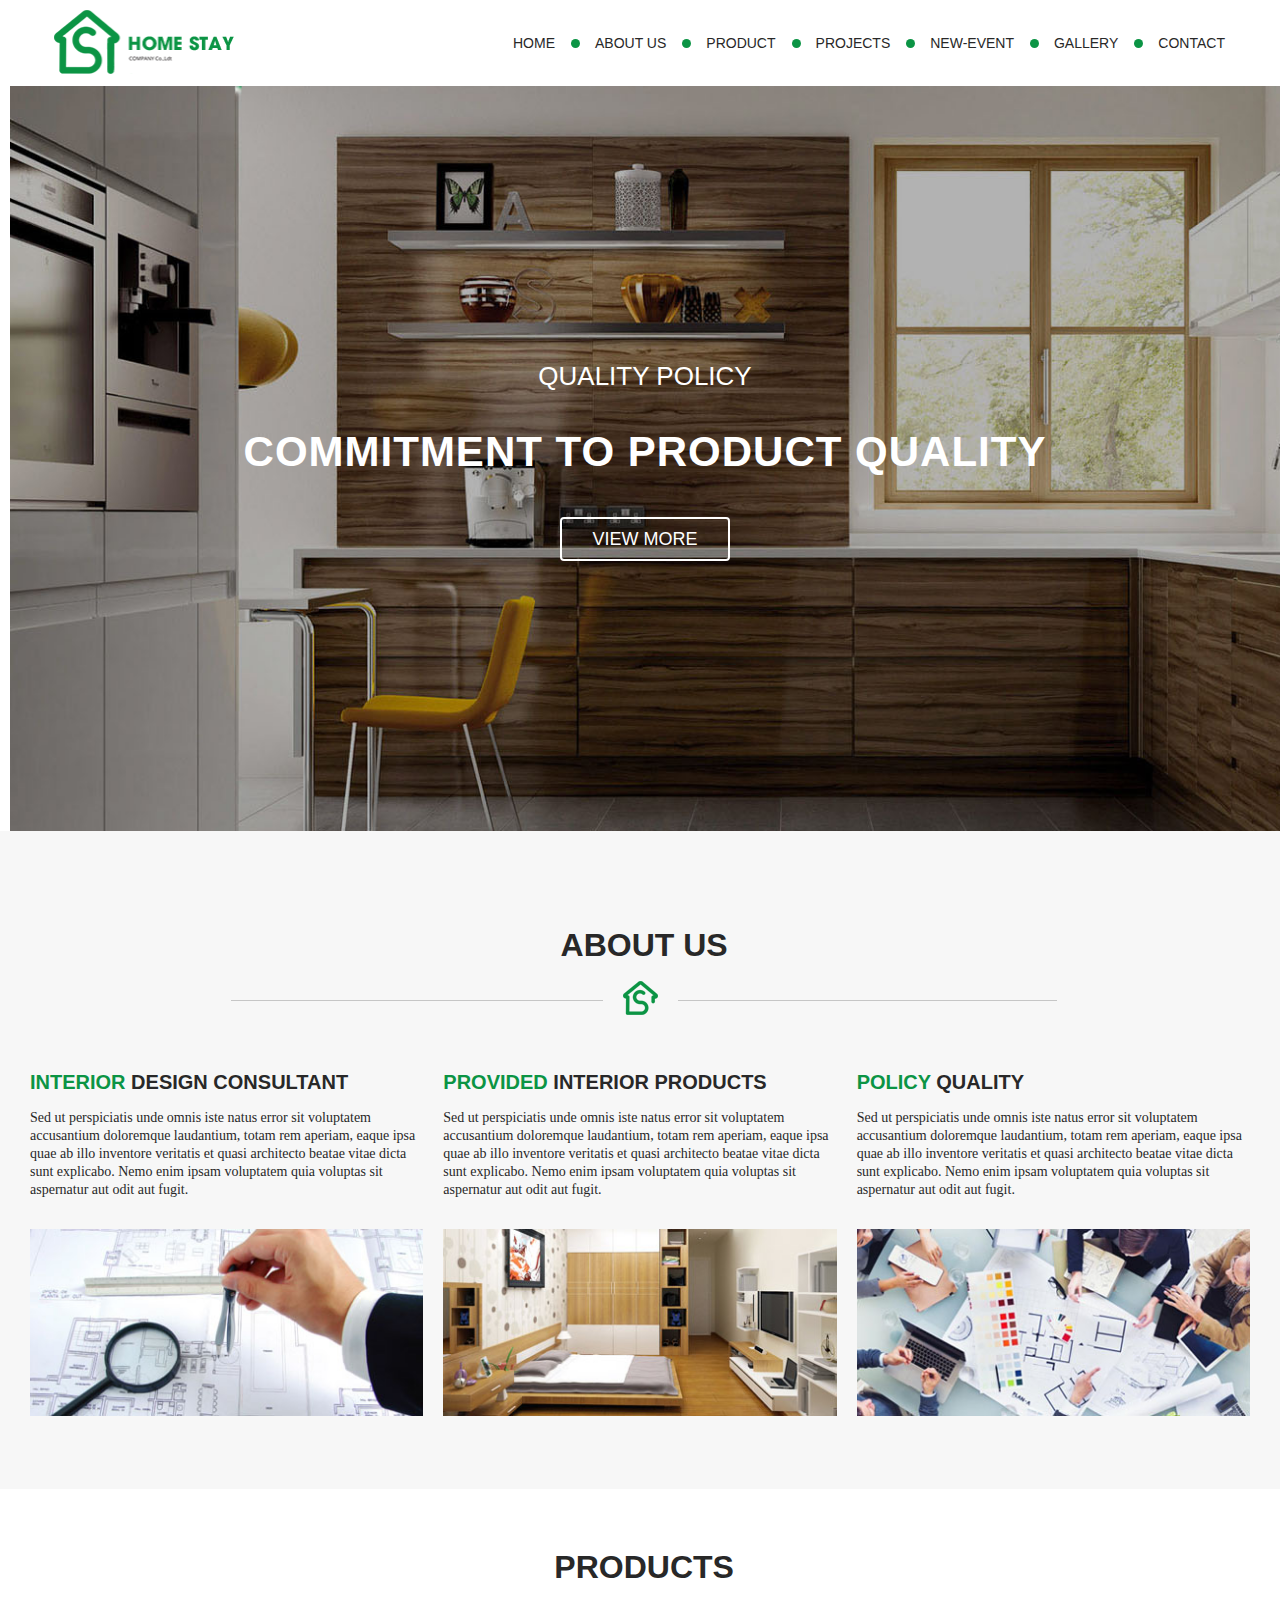
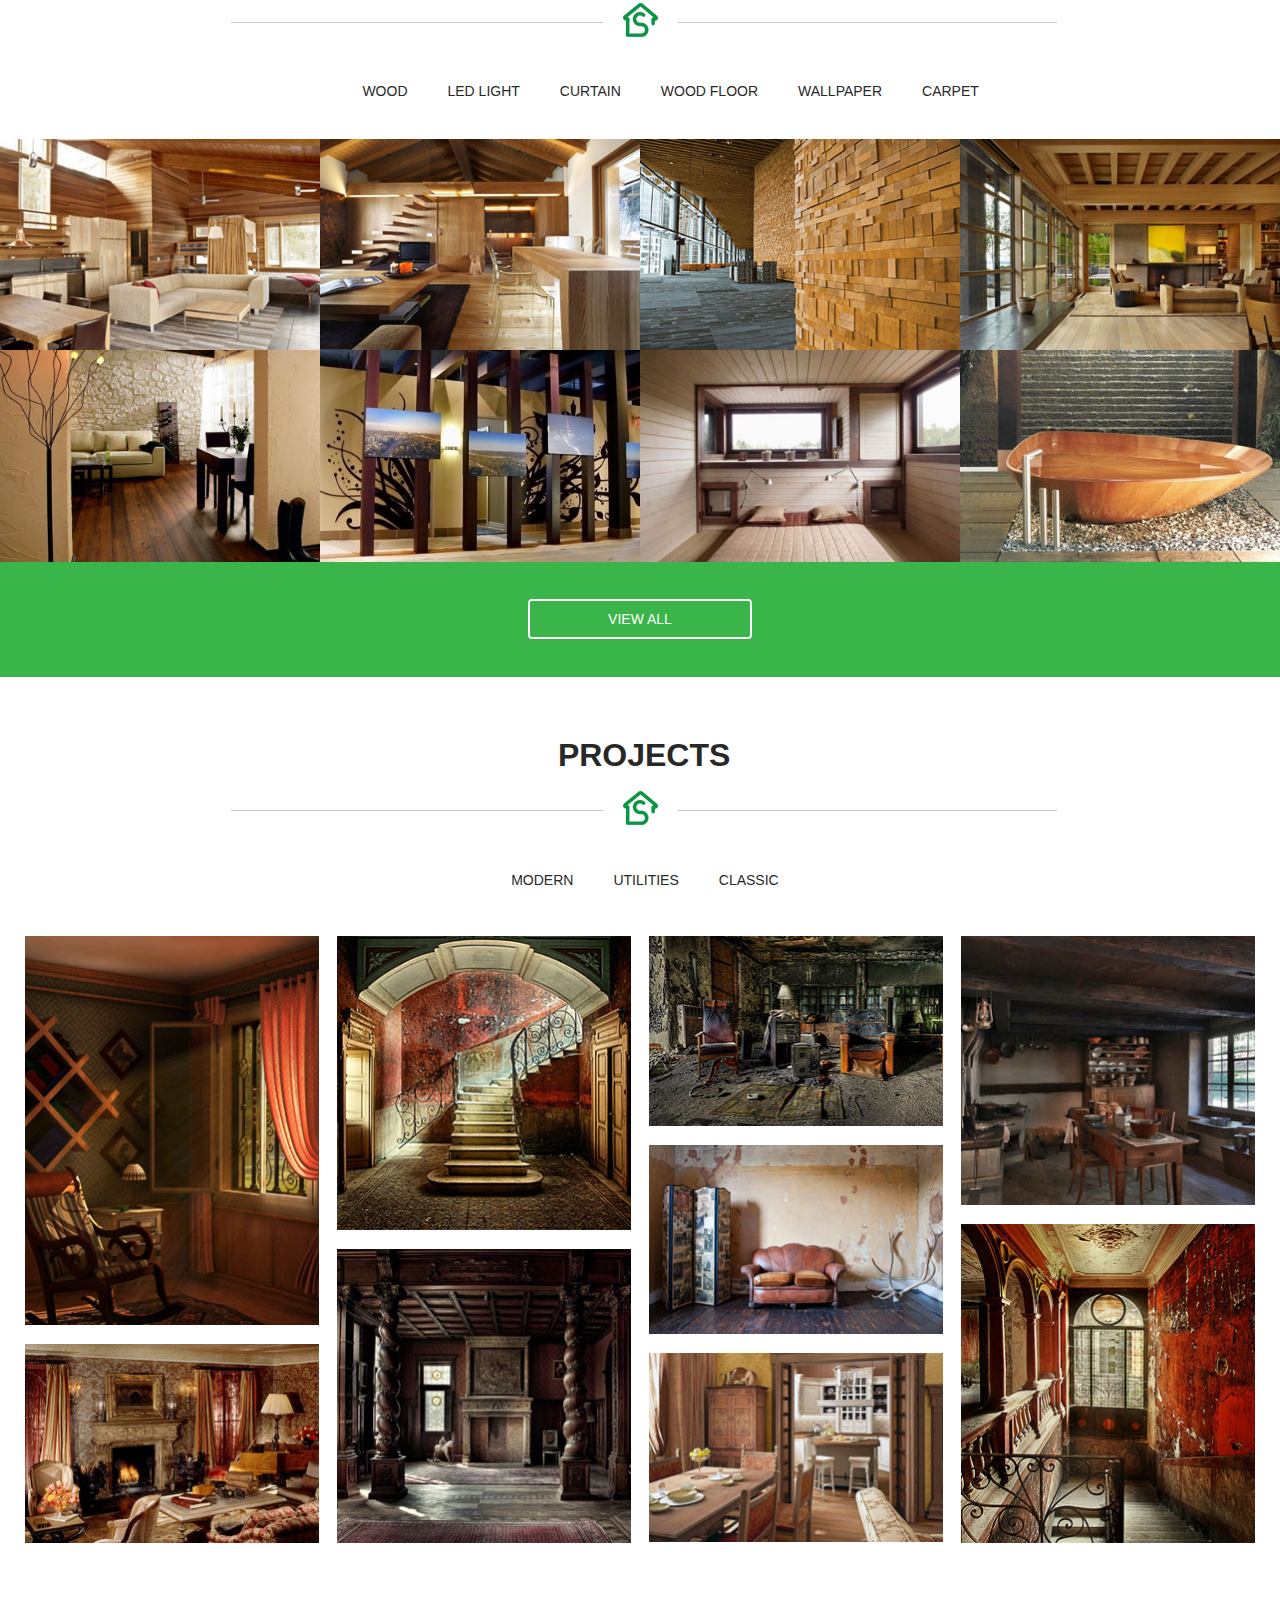
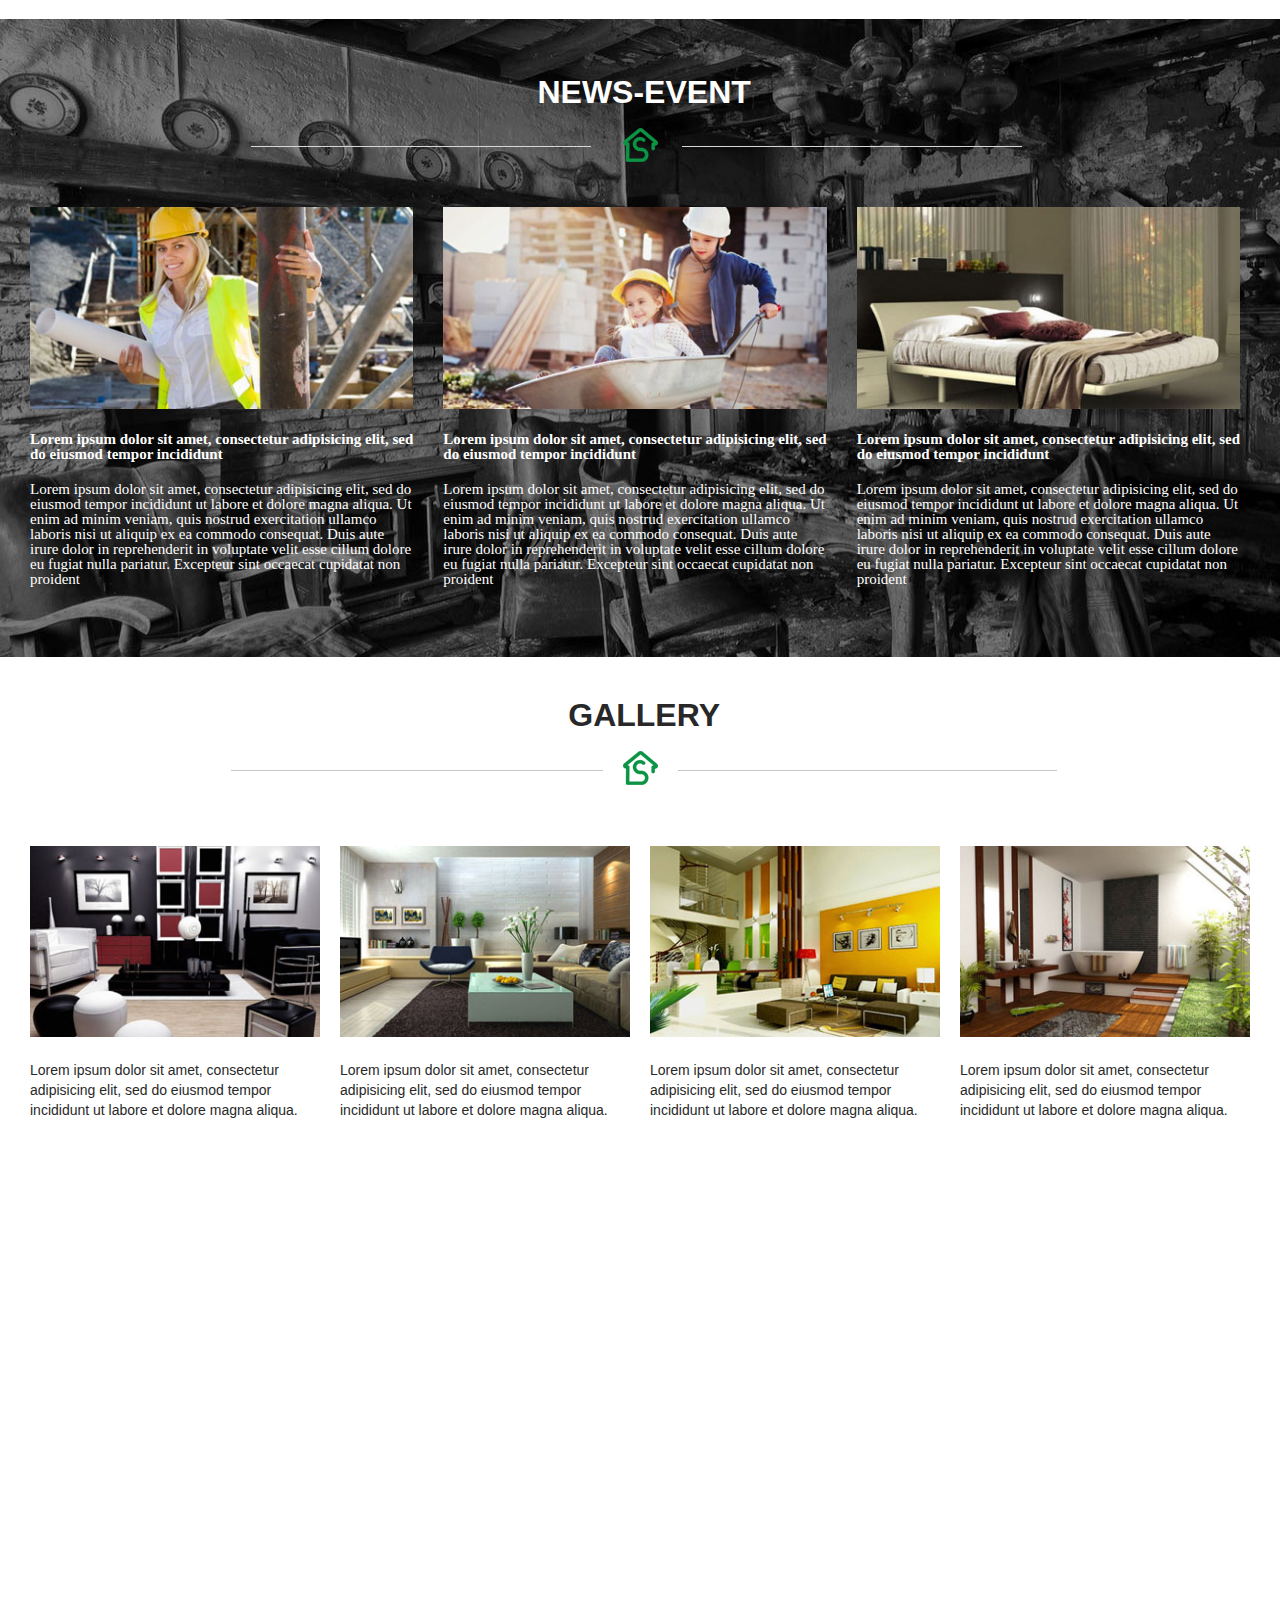
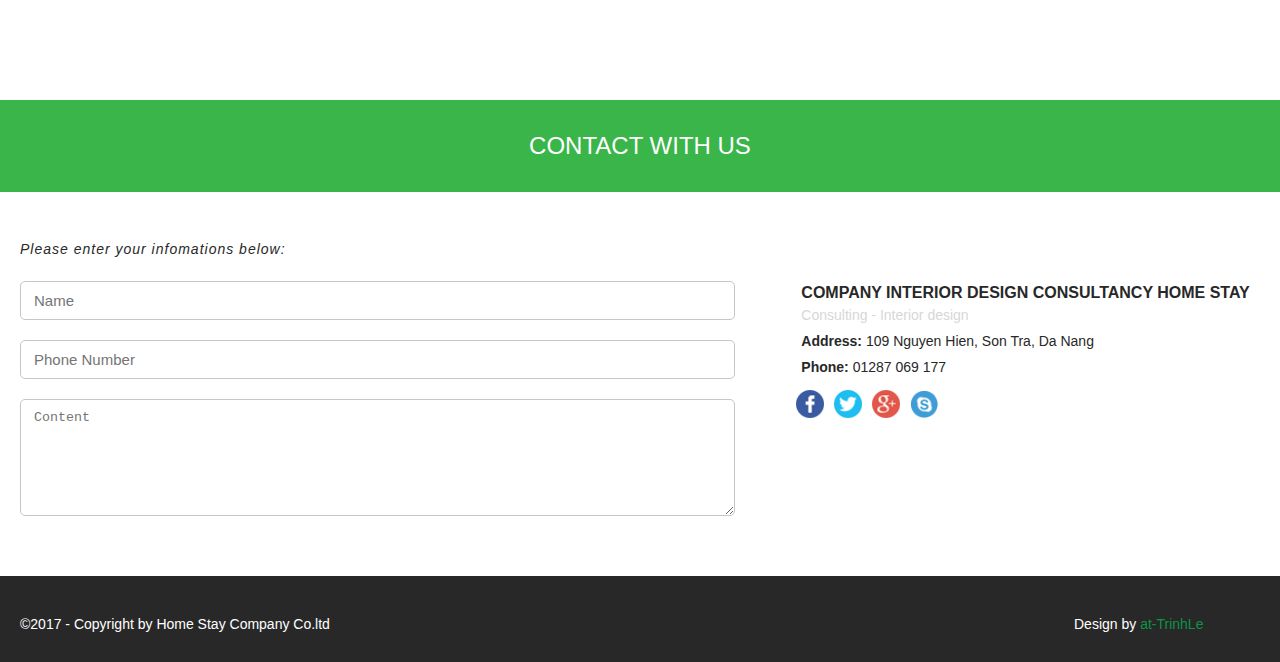
==== DiepSam_html/index.html @ c16b15d6 "exercise diep-sam" ====
<!DOCTYPE html>
<html>
<head>
  <meta charset="utf-8">
  <meta http-equiv="X-UA-Compatible" content="IE=edge">
  <meta name="name" content="width=device-width, initial-scale=1">
  <title>Design DiepSam</title>
  <link rel="stylesheet" href="css/style.css">
  <link rel="stylesheet" href="css/font-awesome.min.css">
</head>
<body>
  <header class="header">
    <div class="container">
      <a href="#"><img src="images/logo.png"></a>
      <nav class="navigation">
        <ul class="menu-list">
          <li class="menu-item"><a href="#">HOME</a></li>
          <li class="menu-item"><a href="#">ABOUT US</a></li>
          <li class="menu-item"><a href="#">PRODUCT</a></li>
          <li class="menu-item"><a href="#">PROJECTS</a></li>
          <li class="menu-item"><a href="#">NEW-EVENT</a></li>
          <li class="menu-item"><a href="#">GALLERY</a></li>
          <li class="menu-item"><a href="#">CONTACT</a></li>
        </ul>
      </nav>
    </div>
  </header>
  <main>
    <section class="banner">
      <div class="container">
        <h3>quality policy</h3>
        <h1>commitment to product quality</h1>
        <div class="btn-primary">
          <a href="#">view more</a>
        </div>
      </div>
    </section>
    <section class="about-us">
      <div class="container">
        <div class="decorate col-lg-8 col-md-8">
          <h3>about us</h3>
          <div class="logo">
            <img src="images/icon.png" alt="logo icon">
          </div>
        </div>
        <div class="info-about col-lg-12 col-md-12">
          <div class="one-block col-lg-4 col-md-4">
            <h3><span>Interior</span> design consultant</h3>
            <p>Sed ut perspiciatis unde omnis iste natus error sit voluptatem accusantium doloremque laudantium, totam rem aperiam, eaque ipsa quae ab illo inventore veritatis et quasi architecto beatae vitae dicta sunt explicabo. Nemo enim ipsam voluptatem quia voluptas sit aspernatur aut odit aut fugit.</p>
            <img src="images/about1.jpg" alt="information Interior">
          </div>
          <div class="one-block col-lg-4 col-md-4">
            <h3><span>provided</span> interior products</h3>
            <p>Sed ut perspiciatis unde omnis iste natus error sit voluptatem accusantium doloremque laudantium, totam rem aperiam, eaque ipsa quae ab illo inventore veritatis et quasi architecto beatae vitae dicta sunt explicabo. Nemo enim ipsam voluptatem quia voluptas sit aspernatur aut odit aut fugit.</p>
            <img src="images/about2.jpg" alt="information provided">
          </div>
          <div class="one-block col-lg-4 col-md-4">
            <h3><span>policy</span> quality</h3>
            <p>Sed ut perspiciatis unde omnis iste natus error sit voluptatem accusantium doloremque laudantium, totam rem aperiam, eaque ipsa quae ab illo inventore veritatis et quasi architecto beatae vitae dicta sunt explicabo. Nemo enim ipsam voluptatem quia voluptas sit aspernatur aut odit aut fugit.</p>
            <img src="images/about3.jpg" alt="information policy">
          </div>
        </div>
      </div>
    </section>
    <section class="products">
      <div class="container">
        <div class="decorate col-lg-8 col-md-8">
          <h3>products</h3>
          <div class="logo">
            <img src="images/icon.png" alt="logo icon">
          </div>
        </div>
        <div class="list-tag col-lg-8 col-md-8">
          <ul class="tags">
            <li><a href="#">wood</a></li>
            <li><a href="#">led light</a></li>
            <li><a href="#">curtain</a></li>
            <li><a href="#">wood floor</a></li>
            <li><a href="#">wallpaper</a></li>
            <li><a href="#">carpet</a></li>
          </ul>
        </div>
      </div>
      <ul class="list-products-img">
        <li class="item-products-img col-lg-3 col-md-3">
          <img src="images/image_1.jpg">
          <p class="description">high quality wooden wall</p>
        </li>
        <li class="item-products-img col-lg-3 col-md-3">
          <img src="images/image_2.jpg">
          <p class="description">
            <span>high quality wooden wall</span>
          </p>
        </li>
        <li class="item-products-img col-lg-3 col-md-3">
          <img src="images/image_3.jpg">
          <p class="description">
            <span>high quality wooden wall</span>
          </p>
        </li>
        <li class="item-products-img col-lg-3 col-md-3">
          <img src="images/image_4.jpg">
          <p class="description">
            <span>high quality wooden wall</span>
          </p>
        </li>
        <li class="item-products-img col-lg-3 col-md-3">
          <img src="images/image_5.jpg">
          <p class="description">
            <span>high quality wooden wall</span>
          </p>
        </li>
        <li class="item-products-img col-lg-3 col-md-3">
          <img src="images/image_6.jpg">
          <p class="description">
            <span>high quality wooden wall</span>
          </p>
        </li>
        <li class="item-products-img col-lg-3 col-md-3">
          <img src="images/image_7.jpg">
          <p class="description">
            <span>high quality wooden wall</span>
          </p>
        </li>
        <li class="item-products-img col-lg-3 col-md-3">
          <img src="images/image_8.jpg">
          <p class="description">
            <span>high quality wooden wall</span>
          </p>
        </li>
      </ul>
      <div class="view-all">
        <div class="btn-primary">
          <a href="#">view all</a>
        </div>
      </div>
    </section>
    <section class="projects">
      <div class="container">
        <div class="decorate col-lg-8 col-md-8">
          <h3>projects</h3>
          <div class="logo">
            <img src="images/icon.png">
          </div>
        </div>
        <div class="list-tag col-lg-4 col-md-4">
          <ul class="tags">
            <li><a href="#">modern</a></li>
            <li><a href="#">utilities</a></li>
            <li><a href="#">classic</a></li>
          </ul>
        </div>
        <div class="masonry col-lg-12 col-md-12">
          <div class="list-masony">
            <img src="images/img1.jpg">
          </div>
          <div class="list-masony">
            <img src="images/img5.jpg">
          </div>
          <div class="list-masony">
            <img src="images/img2.jpg">
          </div>
          <div class="list-masony">
            <img src="images/img6.jpg">
          </div>
          <div class="list-masony">
            <img src="images/img3.jpg">
          </div>
          <div class="list-masony">
            <img src="images/img7.jpg">
          </div>
          <div class="list-masony">
            <img src="images/img8.jpg">
          </div>
          <div class="list-masony">
            <img src="images/img4.jpg">
          </div>
          <div class="list-masony">
            <img src="images/img9.jpg">
          </div>
        </div>
      </div>
    </section>
    <section class="news">
      <div class="container">
        <div class="decorate col-lg-8 col-md-8">
          <h3>news-event</h3>
          <div class="logo">
            <div class="icon">
              <img src="images/icon.png" alt="icon-design">
            </div>
          </div>
        </div>
        <div class="info-news col-lg-12 col-md-12">
          <div class="block-news col-lg-4 col-md-4">
            <img src="images/event1.jpg">
            <strong><p>Lorem ipsum dolor sit amet, consectetur adipisicing elit, sed do eiusmod tempor incididunt</p></strong>
            <p>Lorem ipsum dolor sit amet, consectetur adipisicing elit, sed do eiusmod tempor incididunt ut labore et dolore magna aliqua. Ut enim ad minim veniam, quis nostrud exercitation ullamco laboris nisi ut aliquip ex ea commodo consequat. Duis aute irure dolor in reprehenderit in voluptate velit esse cillum dolore eu fugiat nulla pariatur. Excepteur sint occaecat cupidatat non proident</p>
          </div>
          <div class="block-news col-lg-4 col-md-4">
            <img src="images/event2.jpg">
            <strong><p>Lorem ipsum dolor sit amet, consectetur adipisicing elit, sed do eiusmod tempor incididunt</p></strong>
            <p>Lorem ipsum dolor sit amet, consectetur adipisicing elit, sed do eiusmod tempor incididunt ut labore et dolore magna aliqua. Ut enim ad minim veniam, quis nostrud exercitation ullamco laboris nisi ut aliquip ex ea commodo consequat. Duis aute irure dolor in reprehenderit in voluptate velit esse cillum dolore eu fugiat nulla pariatur. Excepteur sint occaecat cupidatat non proident</p>
          </div>
          <div class="block-news col-lg-4 col-md-4">
            <img src="images/event3.jpg">
            <strong><p>Lorem ipsum dolor sit amet, consectetur adipisicing elit, sed do eiusmod tempor incididunt</p></strong>
            <p>Lorem ipsum dolor sit amet, consectetur adipisicing elit, sed do eiusmod tempor incididunt ut labore et dolore magna aliqua. Ut enim ad minim veniam, quis nostrud exercitation ullamco laboris nisi ut aliquip ex ea commodo consequat. Duis aute irure dolor in reprehenderit in voluptate velit esse cillum dolore eu fugiat nulla pariatur. Excepteur sint occaecat cupidatat non proident</p>
          </div>
        </div>
      </div>
    </section>
    <section class="gallery">
      <div class="container">
        <div class="decorate col-lg-8 col-md-8">
          <h3>gallery</h3>
          <div class="logo">
            <img src="images/icon.png" alt="logo icon">
          </div>
        </div>
        <div class="info-gallery col-lg-12 col-lg-12">
          <div class="col-lg-3 col-md-3">
            <div class="block-gallery">
              <img src="images/gal1.jpg">
              <p>Lorem ipsum dolor sit amet, consectetur adipisicing elit, sed do eiusmod tempor incididunt ut labore et dolore magna aliqua.</p>
            </div>
          </div>
          <div class="col-lg-3 col-md-3">
            <div class="block-gallery">
              <img src="images/gal2.jpg">
              <p>Lorem ipsum dolor sit amet, consectetur adipisicing elit, sed do eiusmod tempor incididunt ut labore et dolore magna aliqua.</p>
            </div>
          </div>
          <div class="col-lg-3 col-md-3">
            <div class="block-gallery">
              <img src="images/gal3.jpg">
              <p>Lorem ipsum dolor sit amet, consectetur adipisicing elit, sed do eiusmod tempor incididunt ut labore et dolore magna aliqua.</p>
            </div>
          </div>
          <div class="col-lg-3 col-md-3">
            <div class="block-gallery">
              <img src="images/gal4.jpg">
              <p>Lorem ipsum dolor sit amet, consectetur adipisicing elit, sed do eiusmod tempor incididunt ut labore et dolore magna aliqua.</p>
            </div>
          </div>
        </div>
      </div>
      <div class="map-daNang">
        <iframe src="https://www.google.com/maps/d/embed?mid=1IRCPC6VrU8Ul15uB1Jd6kH3_njw&hl=en_US" width="100%" height="532"></iframe>
      </div>
      <div class="contactUS">
        <h3>contact with us</h3>
      </div>
    </section>
  </main>
  <footer>
    <div class="contact-with-us">
      <div class="container">
        <div class="info-contact col-lg-7 col-md-7">
          <i class="enter-info">Please enter your infomations below:</i>
          <input type="text" name="" value="" placeholder="Name">
          <input type="text" name="" value="" placeholder="Phone Number">
          <textarea name="" placeholder="Content"></textarea>
        </div>
        <div class="info-company col-lg-5 col-md-5">
          <h3>Company Interior Design Consultancy Home Stay</h3>
          <p class="consulting">Consulting - Interior design</p>
          <p><span>Address: </span>109 Nguyen Hien, Son Tra, Da Nang</p>
          <p><span>Phone: </span>01287 069 177</p>
          <ul class="menu-icon">
            <li class="icon-contact"><a href="#"><img src="images/facebook.png" alt="icon-facebook"></a></li>
            <li class="icon-contact"><a href="#"><img src="images/twiter.png" alt="icon-twitter"></a></li>
            <li class="icon-contact"><a href="#"><img src="images/googleplus.png" alt="icon-google"></a></li>
            <li class="icon-contact"><a href="#"><img src="images/skype.png" alt="icon-skype"></a></li>
          </ul>
        </div>
      </div>
    </div>
    <div class="copyright col-lg-12 col-md-12">
      <div class="container">
        <p class="copy">©2017 -  Copyright by Home Stay Company Co.ltd</p>
        <p class="designby">Design by <span>at-TrinhLe</span></p>
      </div>   
    </div>
  </footer>
</body>
</html>
---- DiepSam_html/css/style.css ----
@charset "UTF-8";
html, body, div, span, object, iframe,
h1, h2, h3, h4, h5, h6, p, blockquote, pre,
abbr, address, cite, code,
del, dfn, em, img, ins, kbd, q, samp,
small, strong, sub, sup, var,
b, i, dl, dt, dd, ol, ul, li,
fieldset, form, label, legend,
table, caption, tbody, tfoot, thead, tr, th, td,
article, aside, canvas, details, figcaption, figure,
footer, header, hgroup, menu, nav, section, summary,
time, mark, audio, video {
  margin: 0;
  padding: 0;
  border: 0;
  outline: 0;
  font-size: 100%;
  vertical-align: baseline;
  background: transparent;
  box-sizing: border-box; }

body {
  font-size: 14px;
  color: #282828;
  font-family: "utm-avo", sans-serif; }

.header {
  display: flex; }
  .header img {
    width: 20%;
    display: inline-block;
    float: left;
    padding: 10px 34px; }
  .header .navigation {
    width: 80%;
    display: inline-block;
    padding-left: 225px; }

.menu-list {
  list-style: none;
  display: flex; }
  .menu-list .menu-item {
    position: relative;
    text-align: center; }
    .menu-list .menu-item a {
      display: block;
      padding: 35px 20px;
      text-decoration: none;
      color: #282828;
      font-size: 14px; }
      .menu-list .menu-item a:hover {
        color: #0b9444; }
    .menu-list .menu-item a::after {
      content: "";
      position: absolute;
      top: 39px;
      right: -5px;
      border-radius: 50%;
      width: 9px;
      height: 9px;
      background-color: #0b9444; }
    .menu-list .menu-item:last-child a::after {
      width: 0; }

.contact-with-us {
  display: flex; }

.info-contact {
  float: left;
  display: flex;
  flex-direction: column;
  margin-bottom: 60px; }
  .info-contact .enter-info {
    margin: 49px 0px 24px 0px;
    letter-spacing: 1px; }
  .info-contact input {
    margin-bottom: 20px;
    padding: 10px 13px;
    width: 95%;
    font-size: 15px;
    border: 1px solid #c6c6c6;
    border-radius: 5px; }
  .info-contact textarea {
    padding: 10px 13px;
    width: 95%;
    border: 1px solid #c6c6c6;
    border-radius: 5px;
    min-height: 95px; }

.info-company {
  padding: 92px 0px 0px 58px;
  display: inline-block; }
  .info-company h3 {
    text-transform: uppercase;
    font-size: 16px; }
  .info-company .consulting {
    color: #d7d7d7; }
  .info-company p {
    padding: 5px 0px; }
    .info-company p span {
      font-weight: bold; }

.menu-icon {
  list-style: none;
  display: flex;
  margin: 10px 0px 0px -10px; }
  .menu-icon .icon-contact {
    width: auto;
    margin: 0px 5px; }
    .menu-icon .icon-contact img {
      width: 28px; }

.copyright {
  display: block;
  background-color: #282828; }
  .copyright p {
    padding: 40px 0px 30px 0px;
    color: #ffffff; }
  .copyright .copy {
    display: inline-block;
    float: left;
    width: 50%; }
  .copyright .designby {
    display: inline-block;
    width: 50%;
    padding-left: 35%; }
    .copyright .designby span {
      color: #0b9444; }

.logo img {
  padding: 10px 20px;
  position: absolute;
  bottom: -25px;
  left: 45%;
  width: 75px; }

.tags {
  display: flex;
  list-style: none; }
  .tags li a {
    text-transform: uppercase;
    text-decoration: none;
    font-size: 14px;
    padding: 12px 20px;
    color: #282828; }
  .tags li a:hover {
    background-color: #0b9444;
    color: #ffffff;
    border-radius: 5px; }

.btn-primary a {
  text-decoration: none;
  color: #ffffff;
  border: 2px solid #ffffff;
  border-radius: 4px;
  text-transform: uppercase; }

.container {
  max-width: 1270px;
  width: 100%;
  margin: 0 auto;
  padding: 0 15px; }

/* For large desktop: */
@media (min-width: 1024px) {
  .col-lg-1 {
    width: 8.33333333%; }

  .col-lg-2 {
    width: 16.6666667%; }

  .col-lg-3 {
    width: 25%; }

  .col-lg-4 {
    width: 33.3333333%; }

  .col-lg-5 {
    width: 41.6666667%; }

  .col-lg-6 {
    width: 50%; }

  .col-lg-7 {
    width: 58.3333333%; }

  .col-lg-8 {
    width: 66.6666667%; }

  .col-lg-9 {
    width: 75%; }

  .col-lg-10 {
    width: 83.3333333%; }

  .col-lg-11 {
    width: 91.6666667%; }

  .col-lg-12 {
    width: 100%; } }
/* For desktop: */
@media screen and (max-width: 1023px) {
  .col-md-1 {
    width: 8.33333333%; }

  .col-md-2 {
    width: 16.6666667%; }

  .col-md-3 {
    width: 25%; }

  .col-md-4 {
    width: 33.3333333%; }

  .col-md-5 {
    width: 41.6666667%; }

  .col-md-6 {
    width: 50%; }

  .col-md-7 {
    width: 58.3333333%; }

  .col-md-8 {
    width: 66.6666667%; }

  .col-md-9 {
    width: 75%; }

  .col-md-10 {
    width: 83.3333333%; }

  .col-md-11 {
    width: 91.6666667%; }

  .col-md-12 {
    width: 100%; } }
.banner {
  text-transform: uppercase;
  color: #ffffff;
  text-align: center;
  background-image: url(../images/background_1.jpg);
  background-size: cover;
  min-height: 745px;
  margin-left: 10px; }
  .banner h3 {
    padding-top: 275px;
    font-size: 26px;
    font-weight: 400; }
  .banner h1 {
    font-size: 42px;
    padding: 36px 0px 53px;
    letter-spacing: 1px; }
  .banner a {
    padding: 10px 30px;
    font-size: 18px; }
    .banner a:hover {
      background-color: #39b54a; }

.about-us {
  background-color: #f7f7f7; }
  .about-us .info-about {
    display: flex;
    padding: 70px 0px 70px 0px; }
  .about-us .logo img {
    background-color: #f7f7f7; }

.decorate {
  margin-left: 17%;
  border-bottom: 1px solid #c6c6c6;
  position: relative; }
  .decorate h3 {
    text-transform: uppercase;
    text-align: center;
    font-size: 32px;
    padding: 96px 0px 36px 0px; }

.one-block {
  margin: 0 10px; }
  .one-block h3 {
    text-transform: uppercase;
    font-size: 20px;
    padding-bottom: 15px; }
    .one-block h3 span {
      color: #0b9444; }
  .one-block p {
    line-height: 18px;
    padding-bottom: 30px;
    font-family: Arial MT; }

.products .decorate h3 {
  padding-top: 60px; }
.products .logo img {
  background-color: #ffffff; }
.products .list-tag {
  margin-left: 26%; }

.list-tag {
  text-align: center;
  padding: 60px 0px 42px 0px; }

.list-products-img {
  display: flex;
  flex-wrap: wrap; }
  .list-products-img .item-products-img {
    display: inline-block;
    margin: -2px 0;
    position: relative; }
    .list-products-img .item-products-img::after {
      content: "";
      position: absolute;
      top: 0;
      left: 0;
      right: 0;
      bottom: 0; }
    .list-products-img .item-products-img:hover::after {
      background-color: rgba(40, 40, 40, 0.8); }
    .list-products-img .item-products-img:hover .description {
      display: block; }

.description {
  display: none;
  position: absolute;
  left: 10%;
  top: 50%;
  z-index: 10;
  padding: 20px;
  border-top: 2px solid #ffffff;
  border-bottom: 2px solid #ffffff;
  transform: translate(0, -50%);
  font-weight: bold;
  text-transform: uppercase;
  color: #ffffff; }

.view-all {
  background-color: #39b54a;
  padding: 50px 0px;
  text-align: center;
  margin-top: -2px; }
  .view-all a {
    padding: 10px 78px; }
    .view-all a:hover {
      color: #0b9444;
      background-color: #ffffff;
      border: 2px solid #0b9444; }

.projects {
  padding-bottom: 65px; }
  .projects .decorate h3 {
    padding-top: 60px; }
  .projects .logo img {
    background-color: #ffffff; }
  .projects .list-tag {
    margin-left: 38%;
    padding: 60px 0px 40px 0px; }
    .projects .list-tag .tags {
      padding-top: 1px; }

.masonry {
  display: block;
  column-count: 4;
  column-gap: 8px; }
  .masonry .list-masony {
    break-inside: avoid; }
    .masonry .list-masony img {
      padding: 8px 5px;
      margin-top: 10px;
      margin: 0; }

.news {
  padding-bottom: 70px;
  background-image: url("../images/new-event.jpg");
  color: #ffffff;
  background-repeat: no-repeat; }
  .news .decorate {
    border: none; }
    .news .decorate h3 {
      padding-top: 55px; }
  .news .logo .icon:before {
    content: "";
    position: absolute;
    bottom: 0;
    left: 20px;
    width: 340px;
    height: 1px;
    background-color: #d7d7d7; }
  .news .logo .icon:after {
    content: "";
    position: absolute;
    bottom: 0;
    right: 35px;
    width: 340px;
    height: 1px;
    background-color: #d7d7d7; }

.info-news {
  display: flex;
  padding: 60px 0px 0px 0px;
  margin: 0 -5px; }
  .info-news .block-news {
    padding: 0 15px; }
    .info-news .block-news img {
      height: fit-content; }
    .info-news .block-news p {
      padding: 20px 0px 0px;
      line-height: 15px;
      font-family: Arial MT;
      font-size: 15px; }

.gallery .decorate h3 {
  padding: 40px 0px 36px 0px; }
.gallery .logo img {
  background-color: #ffffff; }

.info-gallery {
  display: flex;
  padding: 75px 0px 50px 0px; }
  .info-gallery .block-gallery {
    padding: 0px 10px; }
    .info-gallery .block-gallery p {
      padding-top: 20px;
      line-height: 20px; }

.contactUS {
  margin-top: -5px;
  background-color: #39b54a;
  padding: 32px 0px;
  text-align: center; }
  .contactUS h3 {
    color: #ffffff;
    text-transform: uppercase;
    font-size: 24px;
    font-weight: 500; }

@font-face {
  font-family: 'utm-avo';
  src: url("../../../font/utm-avo.eot");
  src: local("☺"), url("../../../font/utm-avo.woff") format("woff"), url("../../../font/utm-avo.ttf") format("truetype"), url("../../../font/utm-avo.svg") format("svg");
  font-weight: normal;
  font-style: normal; }
img {
  width: 100%; }

/*# sourceMappingURL=style.css.map */
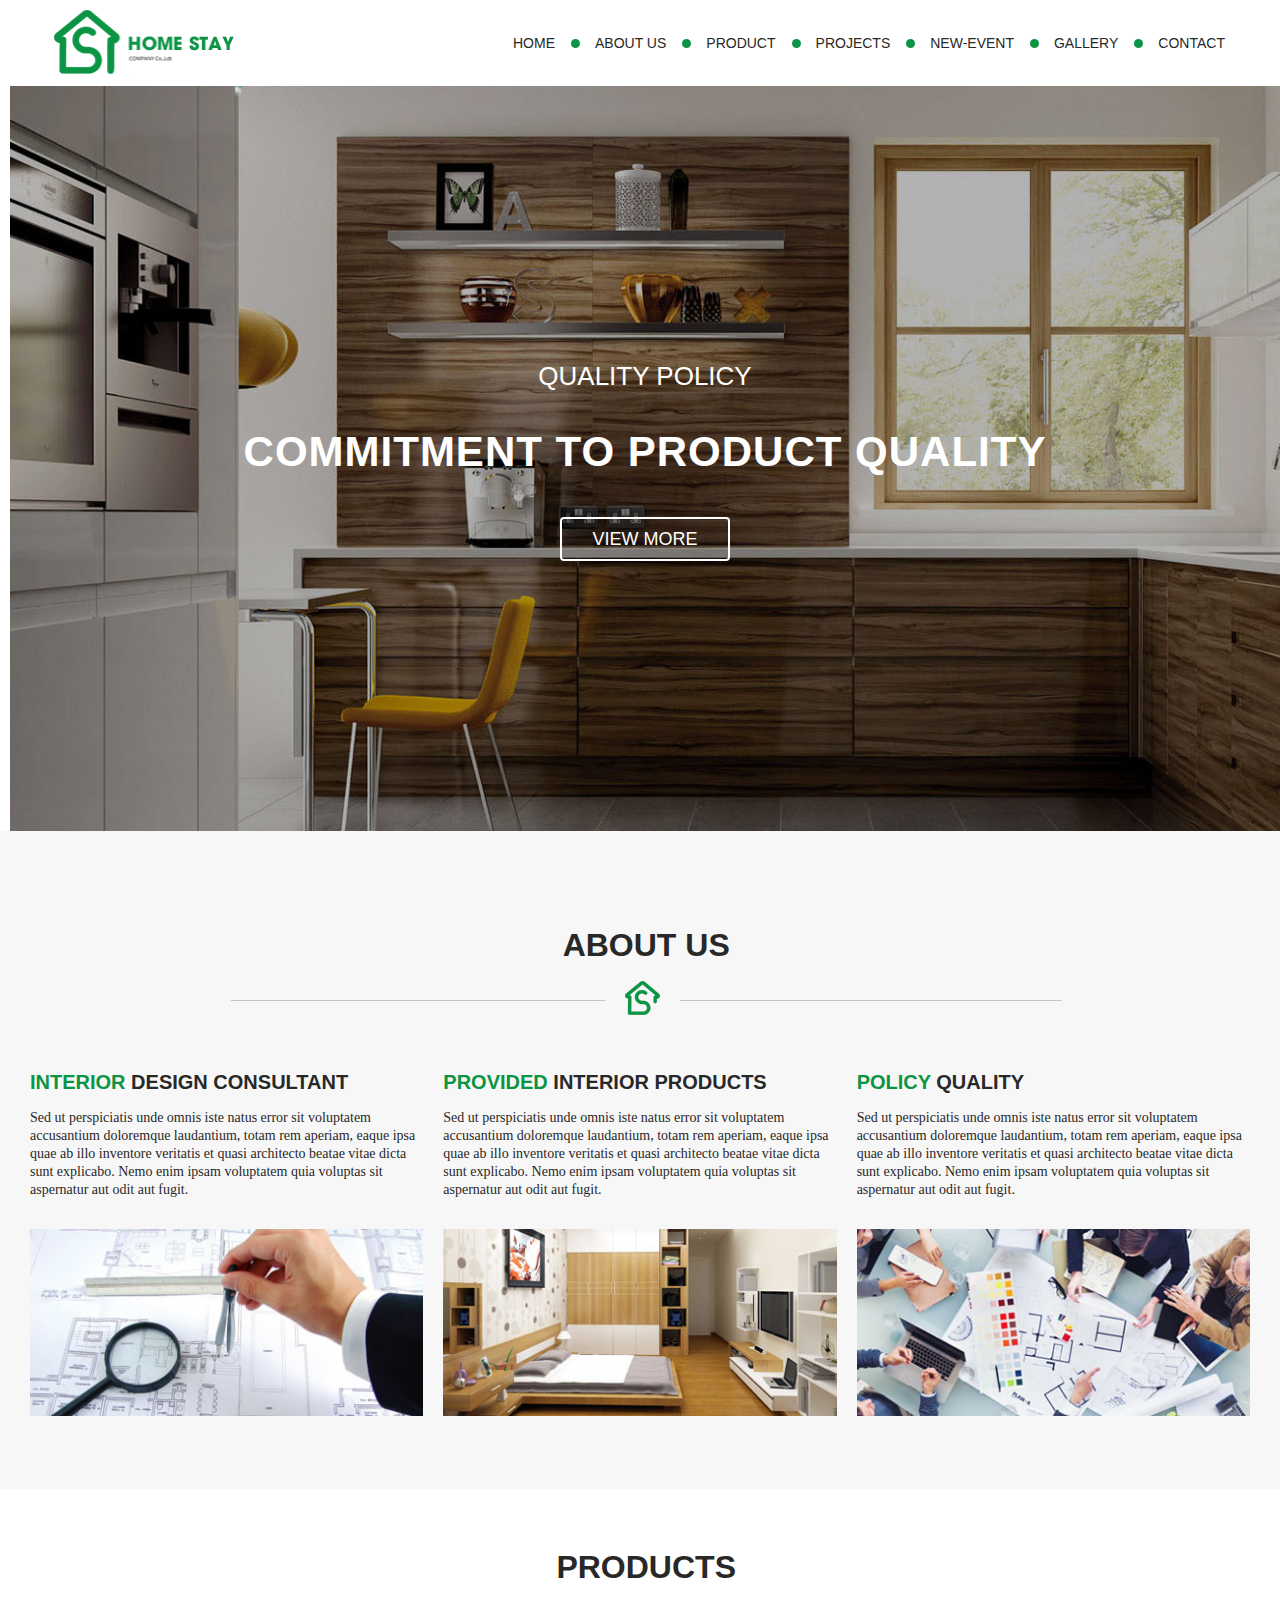
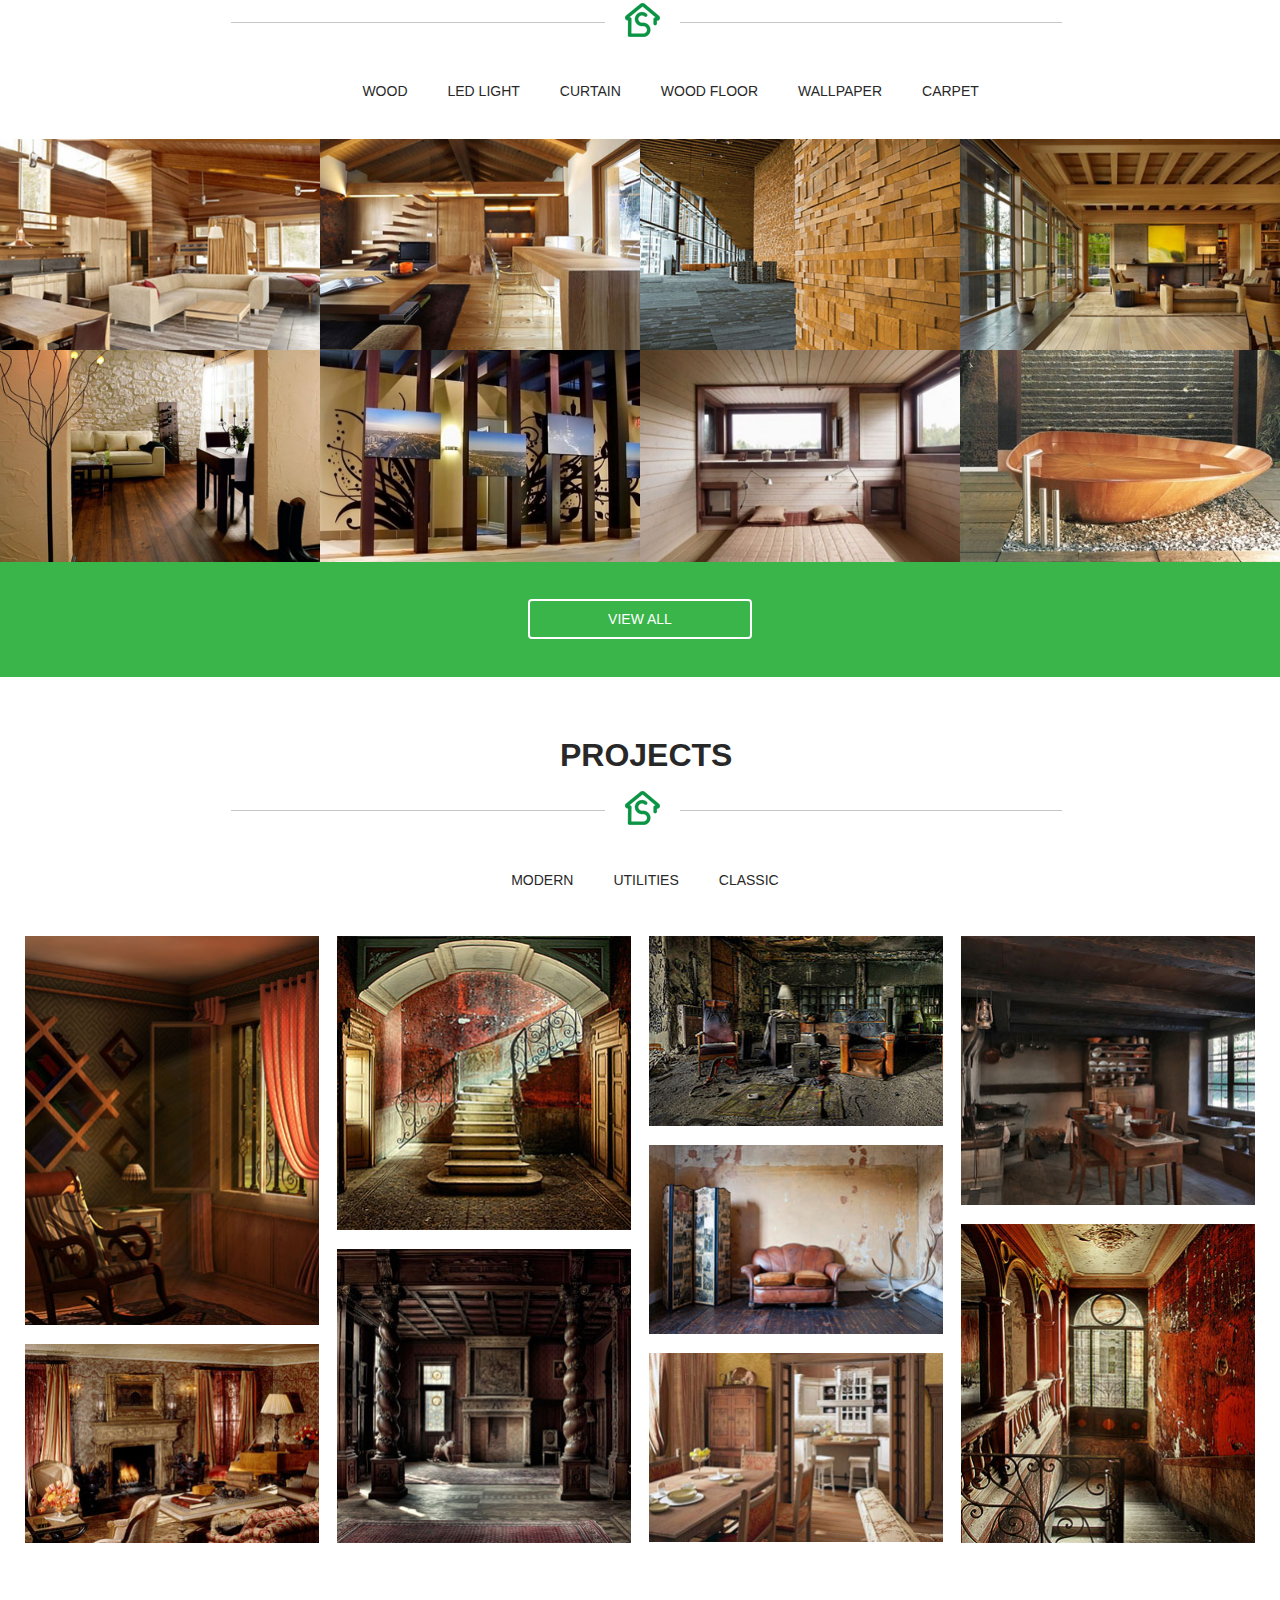
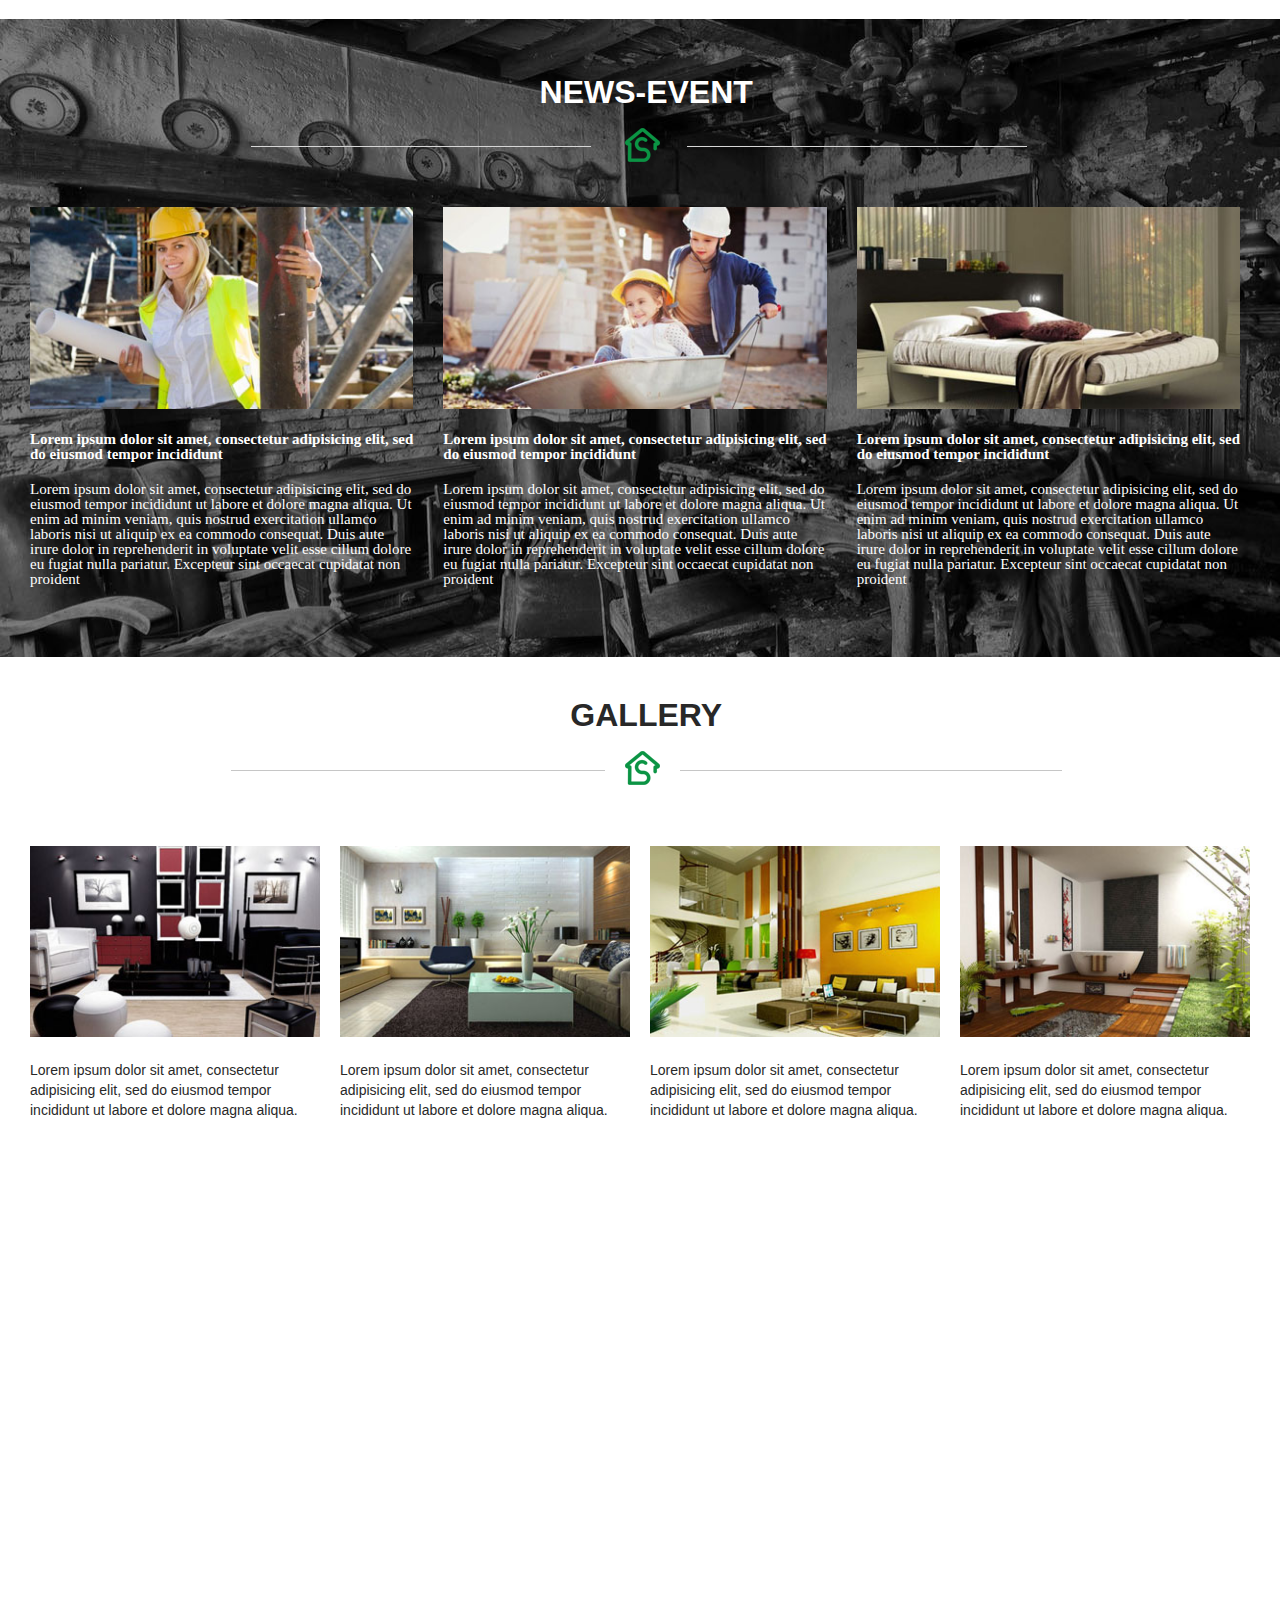
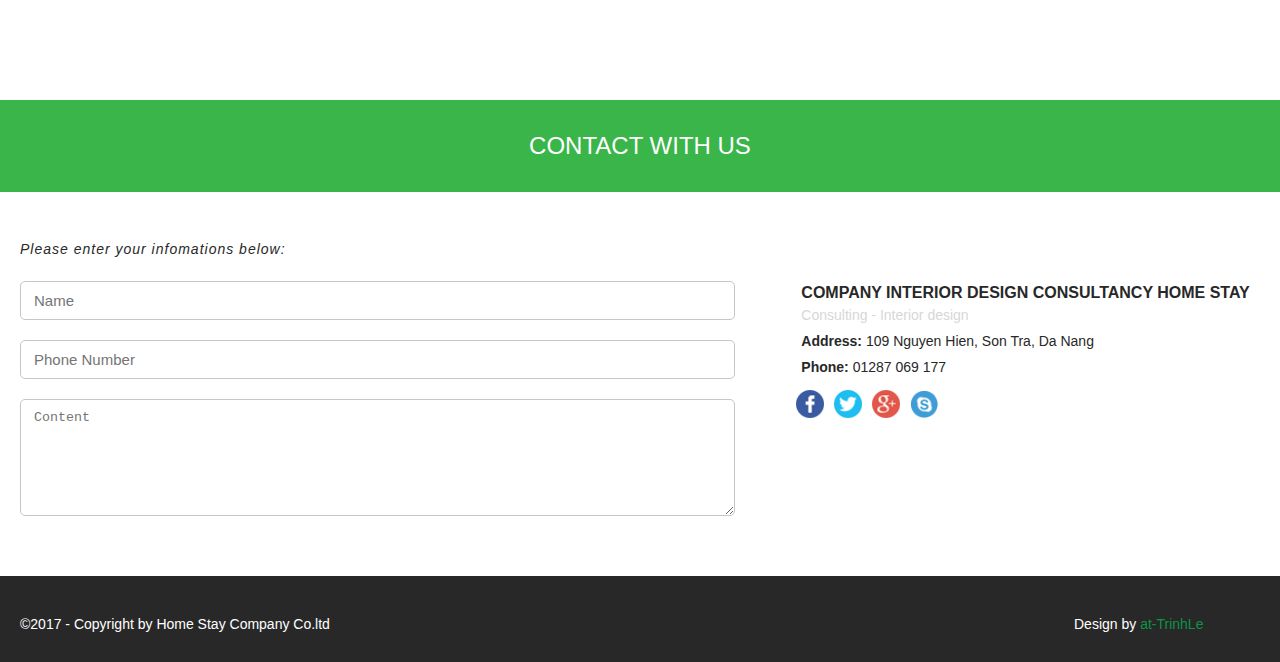
==== commit 2ccc6580: "fix comment" ====
--- a/DiepSam_html/index.html
+++ b/DiepSam_html/index.html
@@ -6,14 +6,13 @@
   <meta name="name" content="width=device-width, initial-scale=1">
   <title>Design DiepSam</title>
   <link rel="stylesheet" href="css/style.css">
-  <link rel="stylesheet" href="css/font-awesome.min.css">
 </head>
 <body>
   <header class="header">
     <div class="container">
-      <a href="#"><img src="images/logo.png"></a>
+      <a class="main-logo" href="#"><img src="images/logo.png"></a>
       <nav class="navigation">
-        <ul class="menu-list">
+        <ul class="main-menu">
           <li class="menu-item"><a href="#">HOME</a></li>
           <li class="menu-item"><a href="#">ABOUT US</a></li>
           <li class="menu-item"><a href="#">PRODUCT</a></li>
@@ -25,7 +24,7 @@
       </nav>
     </div>
   </header>
-  <main>
+  <main class="main-content">
     <section class="banner">
       <div class="container">
         <h3>quality policy</h3>
@@ -37,8 +36,8 @@
     </section>
     <section class="about-us">
       <div class="container">
-        <div class="decorate col-lg-8 col-md-8">
-          <h3>about us</h3>
+        <div class="section-head">
+          <h3 class="section-title">about us</h3>
           <div class="logo">
             <img src="images/icon.png" alt="logo icon">
           </div>
@@ -64,20 +63,20 @@
     </section>
     <section class="products">
       <div class="container">
-        <div class="decorate col-lg-8 col-md-8">
-          <h3>products</h3>
+        <div class="section-head">
+          <h3 class="section-title">products</h3>
           <div class="logo">
             <img src="images/icon.png" alt="logo icon">
           </div>
         </div>
-        <div class="list-tag col-lg-8 col-md-8">
-          <ul class="tags">
-            <li><a href="#">wood</a></li>
-            <li><a href="#">led light</a></li>
-            <li><a href="#">curtain</a></li>
-            <li><a href="#">wood floor</a></li>
-            <li><a href="#">wallpaper</a></li>
-            <li><a href="#">carpet</a></li>
+        <div class="tabs col-lg-8 col-md-8">
+          <ul class="tab-link">
+            <li class="tab-link-item"><a href="#">wood</a></li>
+            <li class="tab-link-item"><a href="#">led light</a></li>
+            <li class="tab-link-item"><a href="#">curtain</a></li>
+            <li class="tab-link-item"><a href="#">wood floor</a></li>
+            <li class="tab-link-item"><a href="#">wallpaper</a></li>
+            <li class="tab-link-item"><a href="#">carpet</a></li>
           </ul>
         </div>
       </div>
@@ -137,17 +136,17 @@
     </section>
     <section class="projects">
       <div class="container">
-        <div class="decorate col-lg-8 col-md-8">
-          <h3>projects</h3>
+        <div class="section-head">
+          <h3 class="section-title">projects</h3>
           <div class="logo">
             <img src="images/icon.png">
           </div>
         </div>
-        <div class="list-tag col-lg-4 col-md-4">
-          <ul class="tags">
-            <li><a href="#">modern</a></li>
-            <li><a href="#">utilities</a></li>
-            <li><a href="#">classic</a></li>
+        <div class="tabs col-lg-4 col-md-4">
+          <ul class="tab-link">
+            <li class="tab-link-item"><a href="#">modern</a></li>
+            <li class="tab-link-item"><a href="#">utilities</a></li>
+            <li class="tab-link-item"><a href="#">classic</a></li>
           </ul>
         </div>
         <div class="masonry col-lg-12 col-md-12">
@@ -183,8 +182,8 @@
     </section>
     <section class="news">
       <div class="container">
-        <div class="decorate col-lg-8 col-md-8">
-          <h3>news-event</h3>
+        <div class="section-head">
+          <h3 class="section-title">news-event</h3>
           <div class="logo">
             <div class="icon">
               <img src="images/icon.png" alt="icon-design">
@@ -212,8 +211,8 @@
     </section>
     <section class="gallery">
       <div class="container">
-        <div class="decorate col-lg-8 col-md-8">
-          <h3>gallery</h3>
+        <div class="section-head">
+          <h3 class="section-title">gallery</h3>
           <div class="logo">
             <img src="images/icon.png" alt="logo icon">
           </div>
@@ -284,4 +283,4 @@
     </div>
   </footer>
 </body>
-</html>+</html>
--- a/DiepSam_html/css/style.css
+++ b/DiepSam_html/css/style.css
@@ -36,21 +36,21 @@
     display: inline-block;
     padding-left: 225px; }
 
-.menu-list {
+.main-menu {
   list-style: none;
   display: flex; }
-  .menu-list .menu-item {
+  .main-menu .menu-item {
     position: relative;
     text-align: center; }
-    .menu-list .menu-item a {
+    .main-menu .menu-item a {
       display: block;
       padding: 35px 20px;
       text-decoration: none;
       color: #282828;
       font-size: 14px; }
-      .menu-list .menu-item a:hover {
+      .main-menu .menu-item a:hover {
         color: #0b9444; }
-    .menu-list .menu-item a::after {
+    .main-menu .menu-item a::after {
       content: "";
       position: absolute;
       top: 39px;
@@ -59,7 +59,7 @@
       width: 9px;
       height: 9px;
       background-color: #0b9444; }
-    .menu-list .menu-item:last-child a::after {
+    .main-menu .menu-item:last-child a::after {
       width: 0; }
 
 .contact-with-us {
@@ -134,16 +134,16 @@
   left: 45%;
   width: 75px; }
 
-.tags {
+.tab-link {
   display: flex;
   list-style: none; }
-  .tags li a {
+  .tab-link li a {
     text-transform: uppercase;
     text-decoration: none;
     font-size: 14px;
     padding: 12px 20px;
     color: #282828; }
-  .tags li a:hover {
+  .tab-link li a:hover {
     background-color: #0b9444;
     color: #ffffff;
     border-radius: 5px; }
@@ -265,11 +265,12 @@
   .about-us .logo img {
     background-color: #f7f7f7; }
 
-.decorate {
+.section-head {
+  width: 67%;
   margin-left: 17%;
   border-bottom: 1px solid #c6c6c6;
   position: relative; }
-  .decorate h3 {
+  .section-head h3 {
     text-transform: uppercase;
     text-align: center;
     font-size: 32px;
@@ -288,14 +289,14 @@
     padding-bottom: 30px;
     font-family: Arial MT; }
 
-.products .decorate h3 {
+.products .section-head h3 {
   padding-top: 60px; }
 .products .logo img {
   background-color: #ffffff; }
-.products .list-tag {
+.products .tabs {
   margin-left: 26%; }
 
-.list-tag {
+.tabs {
   text-align: center;
   padding: 60px 0px 42px 0px; }
 
@@ -346,14 +347,14 @@
 
 .projects {
   padding-bottom: 65px; }
-  .projects .decorate h3 {
+  .projects .section-head h3 {
     padding-top: 60px; }
   .projects .logo img {
     background-color: #ffffff; }
-  .projects .list-tag {
+  .projects .tabs {
     margin-left: 38%;
     padding: 60px 0px 40px 0px; }
-    .projects .list-tag .tags {
+    .projects .tabs .tab-link {
       padding-top: 1px; }
 
 .masonry {
@@ -372,9 +373,9 @@
   background-image: url("../images/new-event.jpg");
   color: #ffffff;
   background-repeat: no-repeat; }
-  .news .decorate {
+  .news .section-head {
     border: none; }
-    .news .decorate h3 {
+    .news .section-head h3 {
       padding-top: 55px; }
   .news .logo .icon:before {
     content: "";
@@ -407,7 +408,7 @@
       font-family: Arial MT;
       font-size: 15px; }
 
-.gallery .decorate h3 {
+.gallery .section-head h3 {
   padding: 40px 0px 36px 0px; }
 .gallery .logo img {
   background-color: #ffffff; }
